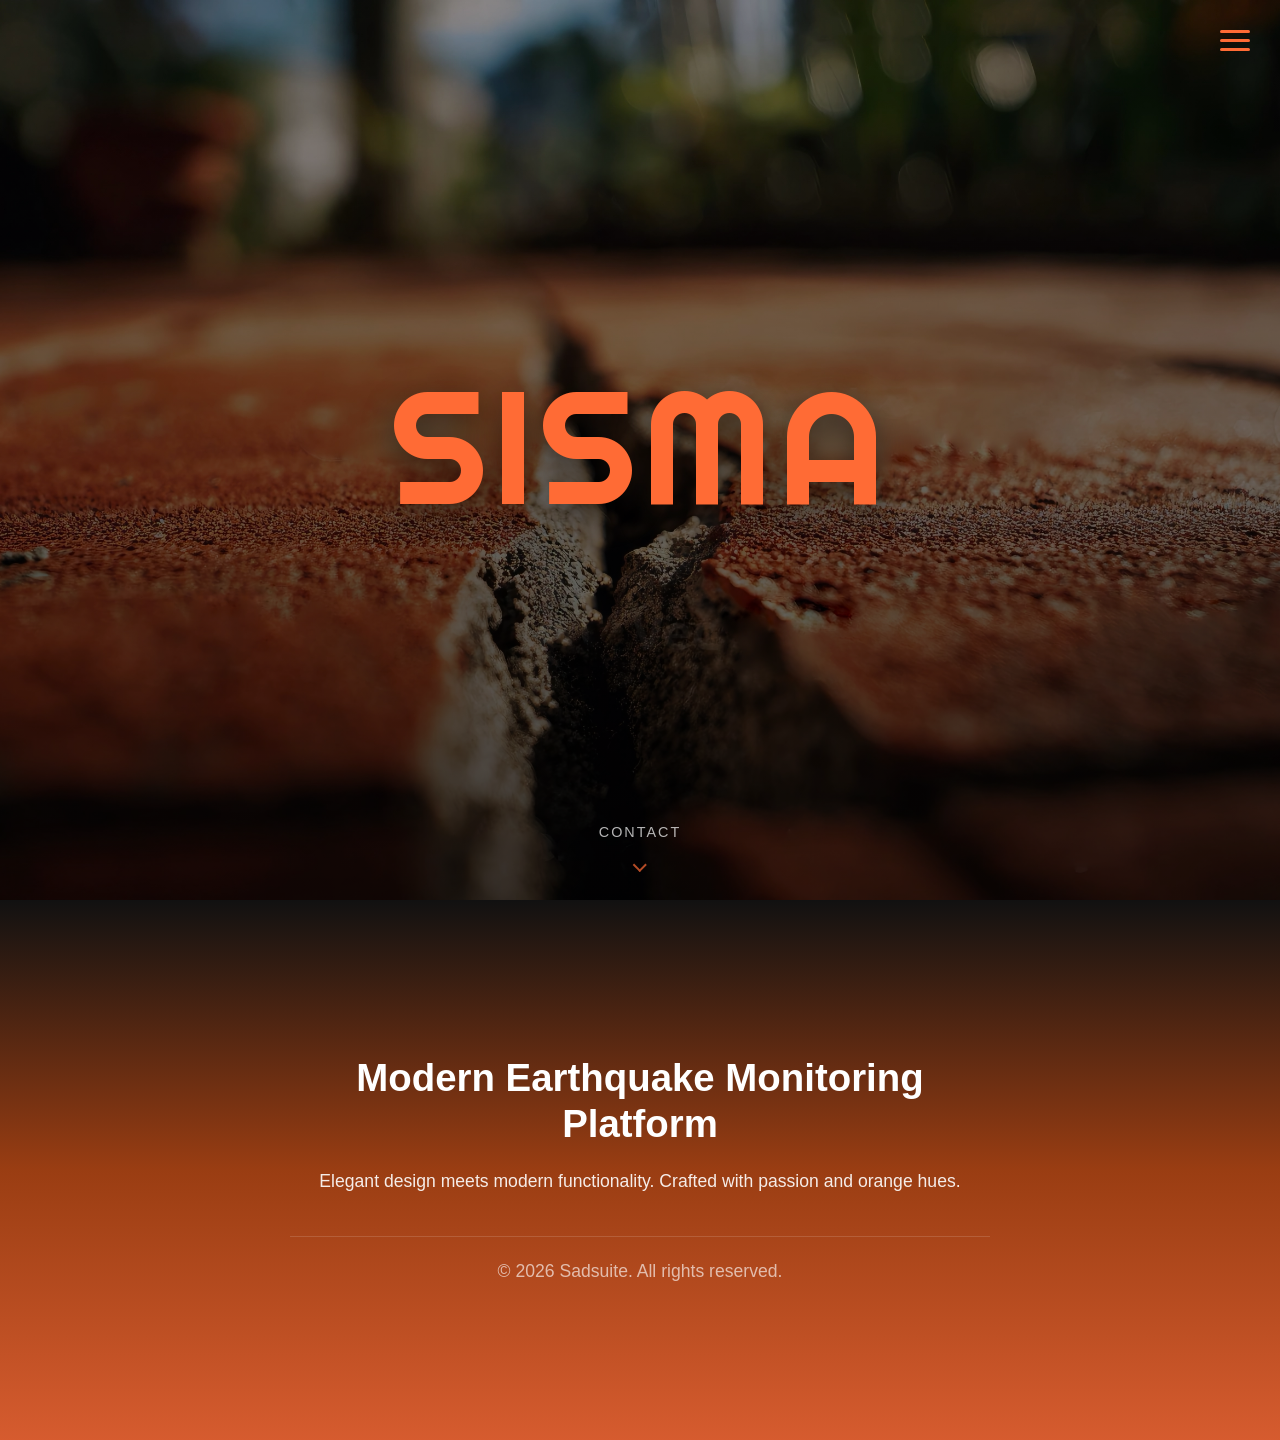
==== src/index.html @ 16992c23 "feat: implement documentation" ====
<!DOCTYPE html>
<html lang="en">
<head>
    <meta charset="UTF-8">
    <meta name="viewport" content="width=device-width, initial-scale=1.0">
    <link href="https://cdn.jsdelivr.net/npm/bootstrap@5.3.8/dist/css/bootstrap.min.css" rel="stylesheet">
    <link rel="stylesheet" href="style.css">
    <link rel="preconnect" href="https://fonts.googleapis.com">
    <link rel="preconnect" href="https://fonts.gstatic.com" crossorigin>
    <link href="https://fonts.googleapis.com/css2?family=Righteous&display=swap" rel="stylesheet">
    <title>SISMA | Earthquake Monitor</title>
</head>
<body class="page-index">

    <nav class="navbar">
        <div class="burger-menu" id="burgerMenu">
            <span class="bar"></span>
            <span class="bar"></span>
            <span class="bar"></span>
        </div>
        <ul class="nav-links" id="navLinks">
            <li><a href="index.html">Home</a></li>
            <li><a href="pages/map.html">Map</a></li>
            <li><a href="pages/data.html">Data</a></li>
        </ul>
    </nav>

    <section class="hero">
        <h1 class="main-title">SISMA</h1>
        <div class="scroll-indicator">
            <p>Contact</p>
            <div class="arrow"></div>
        </div>
    </section>

    <footer class="footer-section">
        <div class="footer-content">
            <h2>Modern Earthquake Monitoring Platform</h2>
            <p>Elegant design meets modern functionality. Crafted with passion and orange hues.</p>
            <div class="footer-bottom">
                <p>&copy; 2026 Sadsuite. All rights reserved.</p>
            </div>
        </div>
    </footer>

    <script src="https://cdn.jsdelivr.net/npm/bootstrap@5.3.8/dist/js/bootstrap.bundle.min.js"></script>
    <script src="script.js"></script>
</body>
</html>
---- src/style.css ----
/* Reset & Base Styles */
* {
    margin: 0;
    padding: 0;
    box-sizing: border-box;
}

body {
    font-family: 'Inter', sans-serif;
    overflow-x: hidden;
    scroll-behavior: smooth;
}

.navbar {
    position: fixed;
    top: 0;
    right: 0;
    padding: 30px;
    z-index: 1000;
}

.burger-menu {
    display: flex;
    flex-direction: column;
    justify-content: space-between;
    width: 30px;
    height: 21px;
    cursor: pointer;
    z-index: 1001;
    position: relative;
}

.burger-menu .bar {
    height: 3px;
    width: 100%;
    background-color: #ff6b35;
    border-radius: 10px;
    transition: all 0.3s ease-in-out;
}

/* Burger Menu Animations */
.burger-menu.active .bar:nth-child(1) {
    transform: translateY(9px) rotate(45deg);
    background-color: #ff6b35;
}

.burger-menu.active .bar:nth-child(2) {
    opacity: 0;
}

.burger-menu.active .bar:nth-child(3) {
    transform: translateY(-9px) rotate(-45deg);
    background-color: #ff6b35;
}

/* Sliding Nav Links */
.nav-links {
    position: fixed;
    top: 0;
    right: -100%;
    width: 300px;
    height: 100vh;
    background: rgba(17, 17, 17, 0.95);
    backdrop-filter: blur(10px);
    display: flex;
    flex-direction: column;
    justify-content: center;
    align-items: center;
    gap: 30px;
    list-style: none;
    transition: right 0.4s ease-in-out;
    z-index: 1000;
    box-shadow: -5px 0 25px rgba(0,0,0,0.5);
}

.nav-links.open {
    right: 0;
}

.nav-links a {
    color: #fff;
    text-decoration: none;
    font-size: 1.5rem;
    font-weight: 300;
    letter-spacing: 1px;
    transition: color 0.3s;
}

.nav-links a:hover {
    color: #ff6b35;
}

/* Index page styles */
body.page-index {
    background-color: #111;
    color: #fff;
}

body.page-index .hero {
    position: relative;
    height: 100vh;
    width: 100%;
    display: flex;
    justify-content: center;
    align-items: center;
    background: linear-gradient(rgba(0, 0, 0, 0.4), rgba(0, 0, 0, 0.7)), 
                url('../../assets/images/crack.webp') no-repeat center center/cover;
    background-attachment: fixed;
}

body.page-index .main-title {
    font-family: 'Righteous', sans-serif;
    font-size: clamp(5rem, 20vw, 10rem);
    color: #ff6b35;
    text-transform: uppercase;
    letter-spacing: 5px;
    text-shadow: 0 10px 30px rgba(0, 0, 0, 0.5);
    text-align: center;
    padding: 0 20px;
    animation: fadeIn 1.5s ease-out;
}

body.page-index .scroll-indicator {
    position: absolute;
    bottom: 30px;
    left: 50%;
    transform: translateX(-50%);
    text-align: center;
    opacity: 0.7;
    font-size: 0.9rem;
    letter-spacing: 2px;
    text-transform: uppercase;
}

body.page-index .scroll-indicator .arrow {
    width: 10px;
    height: 10px;
    border-right: 2px solid #ff6b35;
    border-bottom: 2px solid #ff6b35;
    transform: rotate(45deg);
    margin: 10px auto 0;
    animation: bounce 2s infinite;
}

body.page-index .footer-section {
    min-height: 60vh;
    width: 100%;
    background: linear-gradient(to bottom, #111111ae 0%, #d45013b3 50%, #ff6b35d3 100%);
    display: flex;
    justify-content: center;
    align-items: center;
    padding: 80px 20px 40px 20px;
}

body.page-index .footer-content {
    text-align: center;
    max-width: 700px;
    width: 100%;
}

body.page-index .footer-content h2 {
    font-size: clamp(2rem, 3vw, 3.5rem);
    font-weight: 600;
    margin-bottom: 20px;
}

body.page-index .footer-content p {
    font-size: 1.1rem;
    line-height: 1.6;
    opacity: 0.9;
    margin-bottom: 40px;
}

body.page-index .footer-bottom {
    border-top: 1px solid rgba(255, 255, 255, 0.2);
    padding-top: 20px;
    font-size: 0.9rem;
    opacity: 0.7;
}

/* Animations */
@keyframes fadeIn {
    from { opacity: 0; transform: translateY(-20px); }
    to { opacity: 1; transform: translateY(0); }
}

@keyframes bounce {
    0%, 20%, 50%, 80%, 100% { transform: translateY(0) rotate(45deg); }
    40% { transform: translateY(-10px) rotate(45deg); }
    60% { transform: translateY(-5px) rotate(45deg); }
}
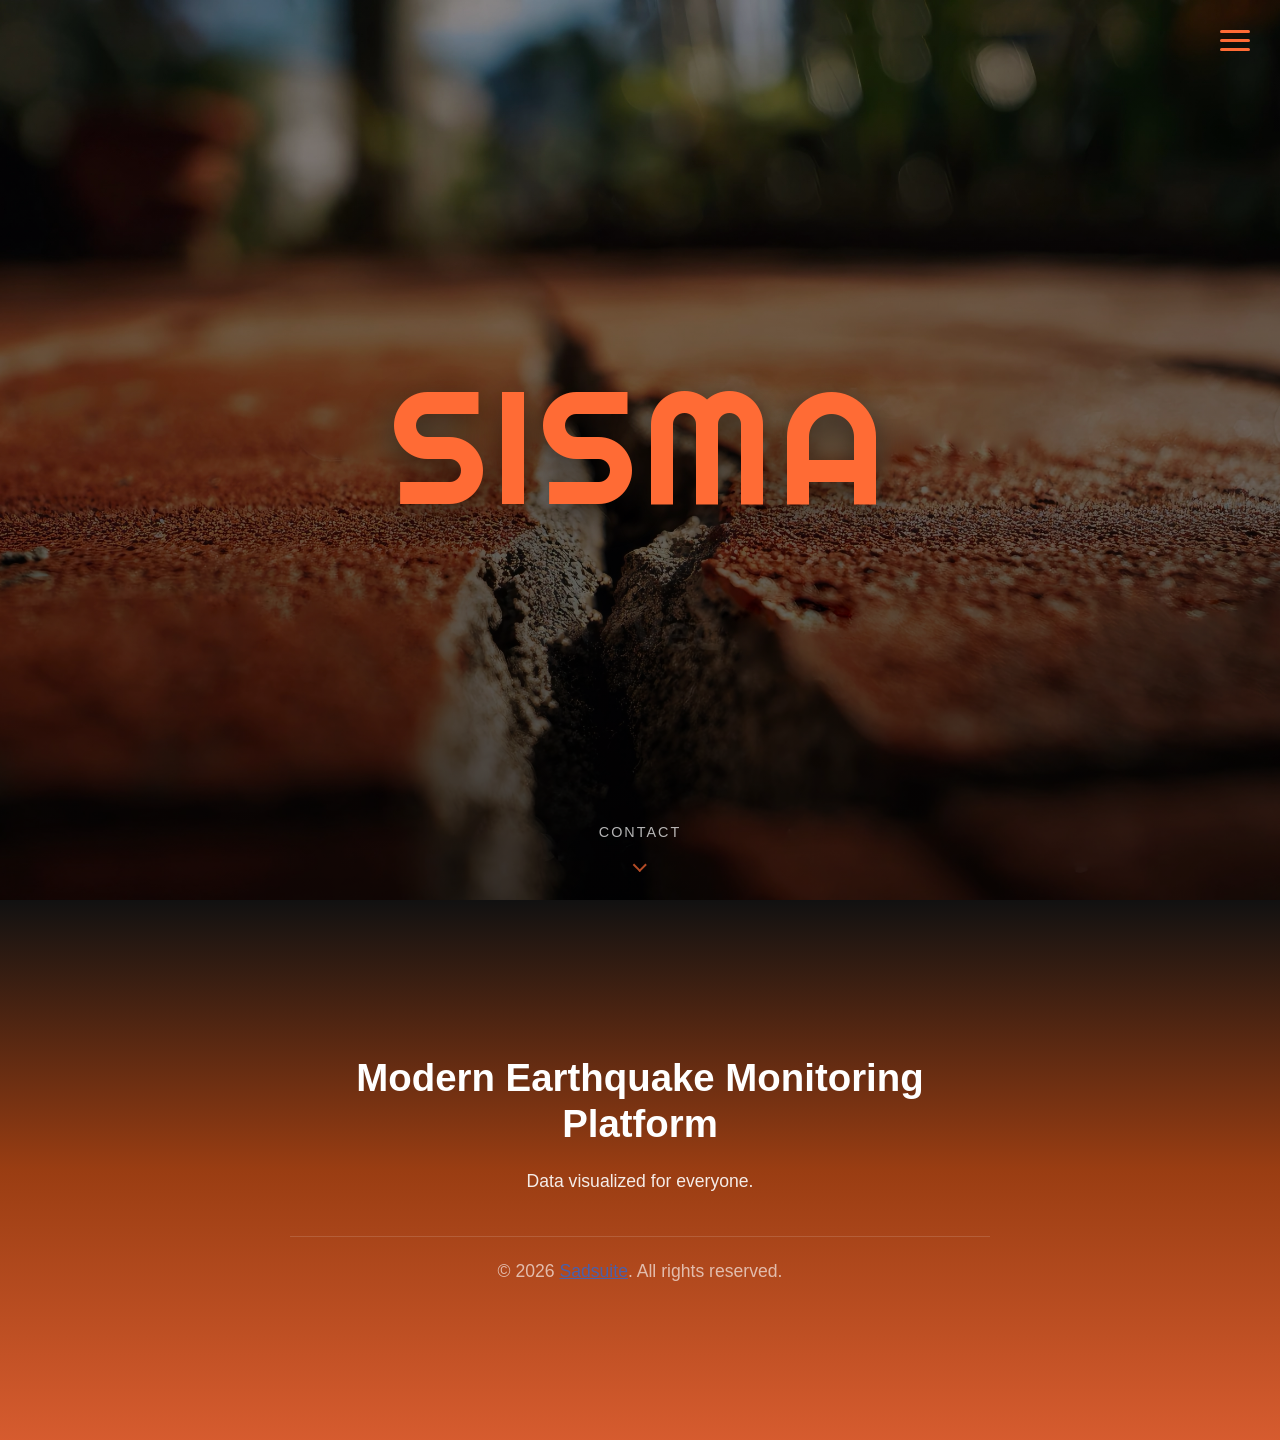
==== commit 078b5400: "fix: unavailable API alert card" ====
--- a/src/index.html
+++ b/src/index.html
@@ -5,6 +5,7 @@
     <meta name="viewport" content="width=device-width, initial-scale=1.0">
     <link href="https://cdn.jsdelivr.net/npm/bootstrap@5.3.8/dist/css/bootstrap.min.css" rel="stylesheet">
     <link rel="stylesheet" href="style.css">
+    <link rel="icon" href="/assets/icons/favicon.svg" type="image/svg+xml">
     <link rel="preconnect" href="https://fonts.googleapis.com">
     <link rel="preconnect" href="https://fonts.gstatic.com" crossorigin>
     <link href="https://fonts.googleapis.com/css2?family=Righteous&display=swap" rel="stylesheet">
@@ -36,9 +37,13 @@
     <footer class="footer-section">
         <div class="footer-content">
             <h2>Modern Earthquake Monitoring Platform</h2>
-            <p>Elegant design meets modern functionality. Crafted with passion and orange hues.</p>
+            <p>Data visualized for everyone.</p>
             <div class="footer-bottom">
-                <p>&copy; 2026 Sadsuite. All rights reserved.</p>
+                <p>
+                    &copy; 2026 
+                    <a href="https://github.com/sadsuite">Sadsuite</a>.
+                    All rights reserved.
+                </p>
             </div>
         </div>
     </footer>
--- a/src/style.css
+++ b/src/style.css
@@ -104,7 +104,7 @@
     justify-content: center;
     align-items: center;
     background: linear-gradient(rgba(0, 0, 0, 0.4), rgba(0, 0, 0, 0.7)), 
-                url('../../assets/images/crack.webp') no-repeat center center/cover;
+                url('../assets/images/crack.webp') no-repeat center center/cover;
     background-attachment: fixed;
 }
 
